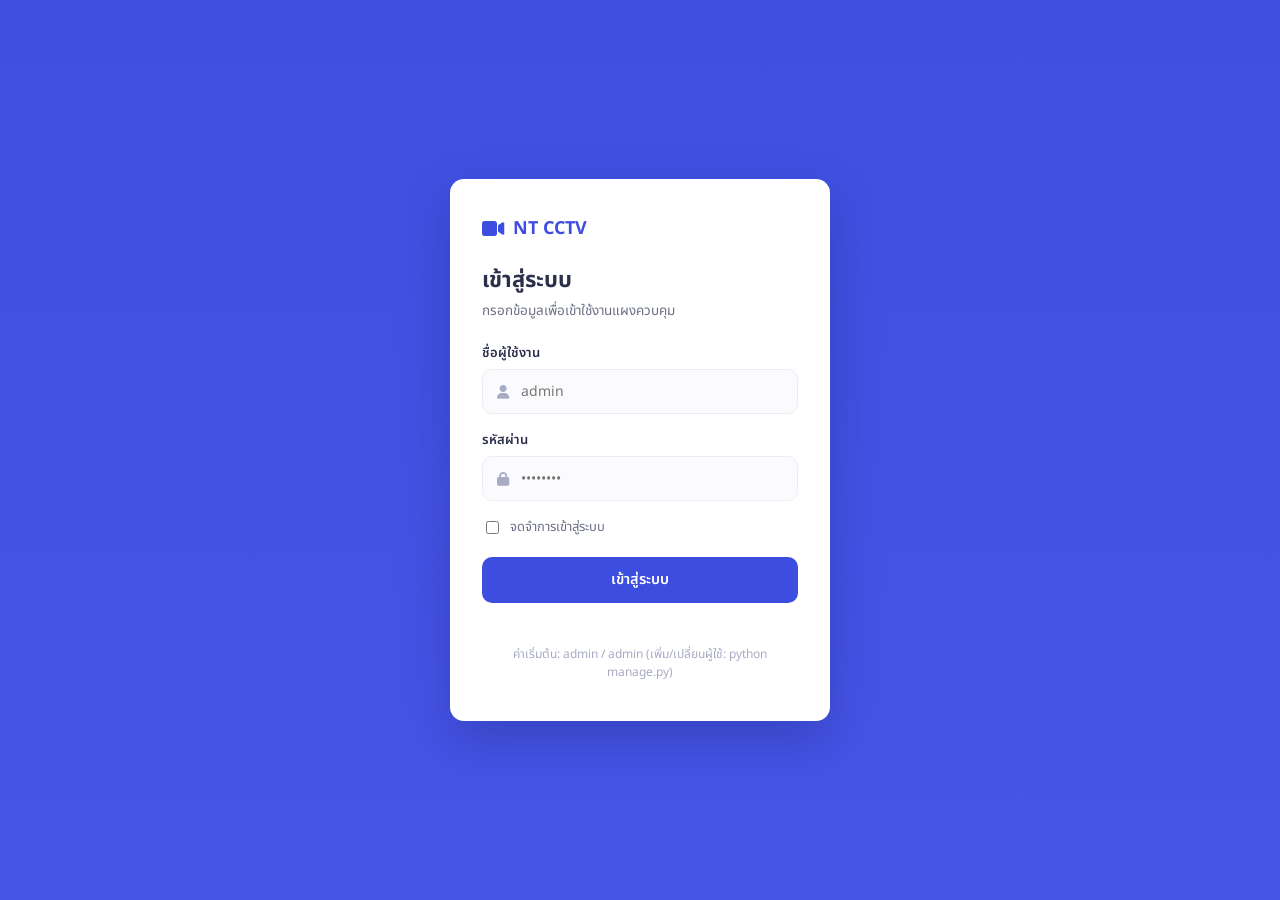
==== dashboard.html @ cc2171d7 "Fix MikroTik Netwatch status never reaching the dashboard สถานะที่ MikroTik รายงานเข้ามาไม่เคยแสดงบน" ====
<!DOCTYPE html>
<html lang="th">
<head>
<meta charset="UTF-8" />
<meta name="viewport" content="width=device-width, initial-scale=1.0" />
<meta name="theme-color" content="#3d4de0" />
<link rel="manifest" href="manifest.json" />
<link rel="icon" type="image/png" href="icon-192.png" />
<link rel="apple-touch-icon" href="icon-192.png" />
<title>NT CCTV - Dashboard</title>
<script>
  // render-blocking auth guard: redirect before anything paints (no flash)
  if (sessionStorage.getItem("ntcctv_auth") !== "1" && localStorage.getItem("ntcctv_auth") !== "1") {
    location.replace("index.html");
  }
</script>
<link rel="preconnect" href="https://fonts.googleapis.com">
<link href="https://fonts.googleapis.com/css2?family=Noto+Sans+Thai:wght@400;500;600;700&display=swap" rel="stylesheet">
<link rel="stylesheet" href="https://cdnjs.cloudflare.com/ajax/libs/font-awesome/6.5.1/css/all.min.css">
<link rel="stylesheet" href="style.css" />
</head>
<body>

<div class="app-wrap" id="appScreen">

  <!-- Sidebar -->
  <aside class="sidebar" id="sidebar">
    <div class="brand">
      <i class="fa-solid fa-video"></i>
      <span class="brand-text">NT <b>CCTV</b></span>
    </div>

    <nav class="nav">
      <a href="dashboard.html" class="nav-item active">
        <i class="fa-solid fa-table-cells-large"></i>
        <span>แผงควบคุม</span>
      </a>

      <a href="devices.html" class="nav-item">
        <i class="fa-solid fa-server"></i>
        <span>อุปกรณ์</span>
      </a>

      <a href="#" class="nav-item" id="navSettings">
        <i class="fa-solid fa-gear"></i>
        <span>การตั้งค่า</span>
      </a>

      <a href="#" class="nav-item" id="navLogout">
        <i class="fa-solid fa-right-from-bracket"></i>
        <span>ออกจากระบบ</span>
      </a>
    </nav>

    <button class="collapse-btn" id="collapseBtn" title="ย่อ/ขยายเมนู">
      <i class="fa-solid fa-chevron-left"></i>
    </button>
  </aside>

  <!-- Main -->
  <div class="main">
    <header class="topbar">
      <div class="search-box">
        <input type="text" placeholder="Search for..." />
        <button><i class="fa-solid fa-magnifying-glass"></i></button>
      </div>
      <div class="top-actions">
        <div class="notif-wrap">
          <button class="icon-btn bell-btn" id="notifBell" title="การแจ้งเตือน">
            <i class="fa-solid fa-bell"></i>
            <span class="badge" id="alertBadge">0</span>
          </button>
          <div class="notif-panel" id="notifPanel" hidden>
            <div class="notif-panel-header">
              <span>อุปกรณ์ที่มีปัญหา (DOWN)</span>
              <button class="notif-refresh" id="notifRefreshBtn" title="รีเฟรชข้อมูล">
                <i class="fa-solid fa-arrows-rotate"></i>
              </button>
            </div>
            <ul class="notif-list" id="notifList"></ul>
            <div class="notif-panel-footer" id="notifUpdatedAt">อัปเดตล่าสุด: -</div>
          </div>
        </div>
        <div class="profile-wrap">
          <button class="profile" id="profileBtn" title="บัญชีผู้ใช้">
            <i class="fa-solid fa-circle-user"></i>
          </button>
          <div class="profile-menu" id="profileMenu" hidden>
            <div class="profile-menu-user">
              <i class="fa-solid fa-user"></i>
              <span>admin</span>
            </div>
            <button class="profile-menu-item" id="profileLogout">
              <i class="fa-solid fa-right-from-bracket"></i>
              <span>ออกจากระบบ</span>
            </button>
          </div>
        </div>
      </div>
    </header>

    <main class="content">
      <div class="content-head">
        <h1>Dashboard</h1>
        <div class="api-status demo" id="apiStatus">
          <i class="fa-solid fa-circle"></i>
          <span>แสดงข้อมูลตัวอย่าง (ยังไม่ได้ตั้งค่า API)</span>
        </div>
      </div>

      <section class="cards-grid" id="cardsGrid">
        <!-- cards injected by JS -->
      </section>
    </main>
  </div>
</div>

<!-- ===================== SETTINGS / API MODAL ===================== -->
<div class="modal-overlay" id="settingsModal" hidden>
  <div class="modal">
    <div class="modal-header">
      <h2><i class="fa-solid fa-gear"></i> ตั้งค่าการเชื่อมต่อ API</h2>
      <button class="modal-close" id="settingsClose"><i class="fa-solid fa-xmark"></i></button>
    </div>

    <div class="modal-body">
      <label class="field">
        <span>API Endpoint URL</span>
        <div class="field-input">
          <i class="fa-solid fa-link"></i>
          <input type="text" id="apiUrl" placeholder="https://example.com/api/status" />
        </div>
      </label>

      <label class="field">
        <span>API Key / Bearer Token (เก็บบนเซิร์ฟเวอร์ — F12 มองไม่เห็น)</span>
        <div class="field-input">
          <i class="fa-solid fa-key"></i>
          <input type="text" id="apiKey" placeholder="ไม่บังคับ" />
        </div>
      </label>

      <label class="remember">
        <input type="checkbox" id="autoRefresh" />
        <span>ดึงข้อมูลอัตโนมัติทุก 30 วินาที</span>
      </label>

      <div class="schema-hint">
        <p><strong>รูปแบบข้อมูลที่รองรับ</strong> — API ควรตอบกลับ JSON แบบใดแบบหนึ่งต่อไปนี้:</p>
        <p class="schema-title">1) แบบสรุปยอดแล้ว</p>
        <pre>{
  "recorder":    {"up":33,"down":0,"unknown":0},
  "camera":      {"up":707,"down":12,"unknown":0},
  "transmitter": {"up":0,"down":0,"unknown":0},
  "receiver":    {"up":0,"down":0,"unknown":0},
  "router":      {"up":6,"down":0,"unknown":0},
  "accesspoint": {"up":126,"down":1,"unknown":0}
}</pre>
        <p class="schema-title">2) แบบรายอุปกรณ์ (ระบบจะนับให้อัตโนมัติ)</p>
        <pre>[
  {"category":"camera","status":"up"},
  {"category":"router","status":"down"},
  ...
]</pre>
      </div>

      <p class="login-error" id="apiError"></p>
    </div>

    <div class="modal-footer">
      <button class="btn-secondary" id="apiTestBtn">ทดสอบเชื่อมต่อ</button>
      <button class="btn-primary" id="apiSaveBtn">บันทึก &amp; ดึงข้อมูล</button>
    </div>
  </div>
</div>

<script src="app.js"></script>
<script>
  if ("serviceWorker" in navigator) {
    navigator.serviceWorker.register("/sw.js").catch(() => {});
  }
</script>
</body>
</html>
---- style.css ----
:root {
  --blue-primary: #3d4de0;
  --blue-primary-dark: #2f3cc4;
  --sidebar-bg: linear-gradient(180deg, #3f4fe0 0%, #4655e8 100%);
  --green: #22b573;
  --red: #e5484d;
  --orange: #f2a93b;
  --text-dark: #2b2f4a;
  --text-mid: #6b7086;
  --text-light: #a7abc3;
  --bg: #f3f4f9;
  --card-bg: #ffffff;
  --border: #ececf3;
  --radius: 14px;
}

* { box-sizing: border-box; }

body {
  margin: 0;
  font-family: 'Noto Sans Thai', 'Segoe UI', sans-serif;
  background: var(--bg);
  color: var(--text-dark);
}

button, input {
  font-family: inherit;
}

/* ===================== LOGIN ===================== */
.login-wrap {
  min-height: 100vh;
  display: flex;
  align-items: center;
  justify-content: center;
  background: var(--sidebar-bg);
  padding: 20px;
}

.login-card {
  background: #fff;
  width: 100%;
  max-width: 380px;
  border-radius: var(--radius);
  padding: 36px 32px 28px;
  box-shadow: 0 20px 50px rgba(20, 25, 80, 0.25);
}

.login-logo {
  display: flex;
  align-items: center;
  gap: 8px;
  font-size: 18px;
  font-weight: 700;
  color: var(--blue-primary);
  margin-bottom: 22px;
}
.login-logo i { font-size: 20px; }

.login-card h1 {
  font-size: 22px;
  margin: 0 0 4px;
}
.login-sub {
  color: var(--text-mid);
  font-size: 13.5px;
  margin: 0 0 22px;
}

.field {
  display: block;
  margin-bottom: 16px;
}
.field span {
  display: block;
  font-size: 13px;
  font-weight: 600;
  color: var(--text-dark);
  margin-bottom: 6px;
}
.field-input {
  display: flex;
  align-items: center;
  gap: 10px;
  border: 1.5px solid var(--border);
  border-radius: 10px;
  padding: 10px 14px;
  background: #fbfbfe;
  transition: border-color .15s;
}
.field-input:focus-within {
  border-color: var(--blue-primary);
}
.field-input i {
  color: var(--text-light);
  font-size: 14px;
}
.field-input input {
  border: none;
  outline: none;
  background: transparent;
  flex: 1;
  font-size: 14px;
  color: var(--text-dark);
}

.remember {
  display: flex;
  align-items: center;
  gap: 8px;
  font-size: 13px;
  color: var(--text-mid);
  margin-bottom: 20px;
  cursor: pointer;
}

.btn-primary {
  background: var(--blue-primary);
  color: #fff;
  border: none;
  border-radius: 10px;
  padding: 12px 18px;
  font-size: 14.5px;
  font-weight: 600;
  cursor: pointer;
  transition: background .15s;
}
.btn-primary:hover { background: var(--blue-primary-dark); }
.btn-block { width: 100%; }

.btn-secondary {
  background: #fff;
  color: var(--text-dark);
  border: 1.5px solid var(--border);
  border-radius: 10px;
  padding: 12px 18px;
  font-size: 14.5px;
  font-weight: 600;
  cursor: pointer;
}
.btn-secondary:hover { background: #f6f6fb; }

.login-error {
  color: var(--red);
  font-size: 13px;
  min-height: 18px;
  margin: 10px 0 0;
  text-align: center;
}
.login-hint {
  text-align: center;
  color: var(--text-light);
  font-size: 12px;
  margin-top: 14px;
}

/* ===================== APP LAYOUT ===================== */
.app-wrap {
  display: flex;
  min-height: 100vh;
}

.sidebar {
  width: 260px;
  flex-shrink: 0;
  background: var(--sidebar-bg);
  color: #fff;
  padding: 22px 16px;
  position: relative;
  display: flex;
  flex-direction: column;
  transition: width .2s ease;
}
.sidebar.collapsed { width: 78px; }
.sidebar.collapsed .brand-text,
.sidebar.collapsed .nav-item span,
.sidebar.collapsed .nav-chevron,
.sidebar.collapsed .nav-section {
  display: none;
}
.sidebar.collapsed .nav-item { justify-content: center; }

.brand {
  display: flex;
  align-items: center;
  gap: 10px;
  font-size: 19px;
  font-weight: 700;
  padding: 4px 10px 22px;
}
.brand i { font-size: 20px; }

.nav {
  display: flex;
  flex-direction: column;
  gap: 3px;
  flex: 1;
  overflow-y: auto;
}
.nav-section {
  font-size: 11px;
  text-transform: uppercase;
  letter-spacing: .06em;
  color: rgba(255,255,255,.55);
  padding: 14px 10px 4px;
  font-weight: 600;
}
.nav-item {
  display: flex;
  align-items: center;
  gap: 12px;
  padding: 11px 12px;
  border-radius: 10px;
  color: rgba(255,255,255,.85);
  text-decoration: none;
  font-size: 14px;
  font-weight: 500;
  transition: background .15s;
}
.nav-item i:first-child { width: 18px; text-align: center; }
.nav-item:hover { background: rgba(255,255,255,.12); }
.nav-item.active {
  background: rgba(255,255,255,.18);
  color: #fff;
  font-weight: 600;
}
.nav-chevron {
  margin-left: auto;
  font-size: 11px;
  opacity: .6;
}
.nav-item[data-disabled="true"] {
  cursor: not-allowed;
}

.collapse-btn {
  position: absolute;
  bottom: 18px;
  left: 50%;
  transform: translateX(-50%);
  width: 34px;
  height: 34px;
  border-radius: 50%;
  border: none;
  background: rgba(255,255,255,.15);
  color: #fff;
  cursor: pointer;
  display: flex;
  align-items: center;
  justify-content: center;
  transition: transform .2s;
}
.sidebar.collapsed .collapse-btn i { transform: rotate(180deg); }

/* ===================== MAIN / TOPBAR ===================== */
.main {
  flex: 1;
  display: flex;
  flex-direction: column;
  min-width: 0;
}

.topbar {
  display: flex;
  align-items: center;
  justify-content: space-between;
  gap: 20px;
  padding: 18px 32px;
  background: var(--bg);
}

.search-box {
  flex: 1;
  max-width: 480px;
  display: flex;
  align-items: center;
  background: #fff;
  border-radius: 10px;
  border: 1.5px solid var(--border);
  overflow: hidden;
}
.search-box input {
  flex: 1;
  border: none;
  outline: none;
  padding: 12px 16px;
  font-size: 14px;
  background: transparent;
}
.search-box button {
  background: var(--blue-primary);
  border: none;
  color: #fff;
  padding: 12px 18px;
  cursor: pointer;
}

.top-actions {
  display: flex;
  align-items: center;
  gap: 18px;
}
.icon-btn {
  position: relative;
  background: #fff;
  border: 1.5px solid var(--border);
  width: 42px;
  height: 42px;
  border-radius: 50%;
  display: flex;
  align-items: center;
  justify-content: center;
  cursor: pointer;
  color: var(--text-mid);
  font-size: 16px;
}
.icon-btn:hover { color: var(--blue-primary); }
.badge {
  position: absolute;
  top: -4px;
  right: -4px;
  background: var(--red);
  color: #fff;
  font-size: 10px;
  font-weight: 700;
  min-width: 18px;
  height: 18px;
  border-radius: 9px;
  display: flex;
  align-items: center;
  justify-content: center;
  padding: 0 4px;
}
.profile-wrap {
  position: relative;
}
.profile {
  background: none;
  border: none;
  padding: 0;
  cursor: pointer;
  display: flex;
  align-items: center;
}
.profile i {
  font-size: 40px;
  color: var(--blue-primary);
}
.profile-menu {
  position: absolute;
  top: calc(100% + 12px);
  right: 0;
  width: 200px;
  background: #fff;
  border-radius: 14px;
  box-shadow: 0 16px 40px rgba(20, 25, 80, .18);
  border: 1px solid var(--border);
  overflow: hidden;
  z-index: 50;
}
.profile-menu-user {
  display: flex;
  align-items: center;
  gap: 10px;
  padding: 14px 16px;
  font-size: 13.5px;
  font-weight: 700;
  color: var(--text-dark);
  border-bottom: 1px solid var(--border);
}
.profile-menu-user i { color: var(--blue-primary); }
.profile-menu-item {
  display: flex;
  align-items: center;
  gap: 10px;
  width: 100%;
  padding: 12px 16px;
  background: none;
  border: none;
  font-size: 13.5px;
  font-weight: 500;
  color: var(--red);
  cursor: pointer;
  text-align: left;
}
.profile-menu-item:hover { background: #fdf2f2; }

/* ===================== NOTIFICATIONS ===================== */
.notif-wrap {
  position: relative;
}
.notif-panel {
  position: absolute;
  top: calc(100% + 12px);
  right: 0;
  width: 320px;
  background: #fff;
  border-radius: 14px;
  box-shadow: 0 16px 40px rgba(20, 25, 80, .18);
  border: 1px solid var(--border);
  overflow: hidden;
  z-index: 50;
}
.notif-panel-header {
  display: flex;
  align-items: center;
  justify-content: space-between;
  padding: 14px 16px;
  border-bottom: 1px solid var(--border);
  font-size: 13.5px;
  font-weight: 700;
  color: var(--text-dark);
}
.notif-refresh {
  background: none;
  border: none;
  color: var(--text-mid);
  font-size: 14px;
  cursor: pointer;
  padding: 4px;
  border-radius: 6px;
}
.notif-refresh:hover { color: var(--blue-primary); }
.notif-list {
  list-style: none;
  margin: 0;
  padding: 6px;
  max-height: 260px;
  overflow-y: auto;
}
.notif-item {
  display: flex;
  align-items: center;
  gap: 10px;
  padding: 10px 10px;
  border-radius: 10px;
  font-size: 13.5px;
}
.notif-item:hover { background: #f8f9fd; }
.notif-item .notif-dot {
  width: 8px;
  height: 8px;
  border-radius: 50%;
  background: var(--red);
  flex-shrink: 0;
}
.notif-item .notif-name {
  flex: 1;
  color: var(--text-dark);
  font-weight: 500;
}
.notif-item .notif-count {
  color: var(--red);
  font-weight: 700;
}
.notif-empty {
  padding: 26px 16px;
  text-align: center;
  color: var(--text-light);
  font-size: 13px;
}
.notif-panel-footer {
  padding: 10px 16px;
  font-size: 11.5px;
  color: var(--text-light);
  border-top: 1px solid var(--border);
  text-align: right;
}

/* ===================== CONTENT ===================== */
.content {
  padding: 8px 32px 40px;
}
.content-head {
  display: flex;
  align-items: center;
  justify-content: space-between;
  flex-wrap: wrap;
  gap: 10px;
  margin-bottom: 22px;
}
.content-head h1 {
  font-size: 26px;
  margin: 0;
}
.api-status {
  display: flex;
  align-items: center;
  gap: 8px;
  font-size: 13px;
  color: var(--text-mid);
  background: #fff;
  border: 1.5px solid var(--border);
  padding: 7px 14px;
  border-radius: 20px;
  cursor: pointer;
}
.api-status i { font-size: 8px; color: var(--red); }
.api-status.connected i { color: var(--green); }
.api-status.demo i { color: var(--orange); }
.api-status.error i { color: var(--red); }
.api-status.loading i {
  color: var(--orange);
  animation: pulse 1s ease-in-out infinite;
}
@keyframes pulse {
  0%, 100% { opacity: 1; }
  50% { opacity: .3; }
}

.cards-grid {
  display: grid;
  grid-template-columns: repeat(2, minmax(0, 1fr));
  gap: 22px;
}
@media (max-width: 900px) {
  .cards-grid { grid-template-columns: 1fr; }
}

.card {
  background: var(--card-bg);
  border-radius: var(--radius);
  padding: 22px 24px;
  display: flex;
  align-items: center;
  justify-content: space-between;
  gap: 16px;
  border-left: 5px solid var(--blue-primary);
  box-shadow: 0 4px 18px rgba(30, 40, 90, .05);
}
.card.accent-green { border-left-color: var(--green); }

.card-info { display: flex; flex-direction: column; gap: 10px; }
.card-title {
  font-size: 13.5px;
  font-weight: 700;
  color: var(--blue-primary);
  text-transform: none;
}
.card-stats {
  display: flex;
  align-items: center;
  gap: 22px;
  flex-wrap: wrap;
}
.stat { display: flex; flex-direction: column; }
.stat .stat-label {
  font-size: 10.5px;
  font-weight: 700;
  letter-spacing: .03em;
  color: var(--text-light);
}
.stat .stat-value {
  font-size: 15px;
  font-weight: 700;
}
.stat.up .stat-value { color: var(--green); }
.stat.down .stat-value { color: var(--red); }
.stat.unknown .stat-value { color: var(--orange); }

.card-icon {
  width: 54px;
  height: 54px;
  border-radius: 14px;
  background: #f4f5fb;
  color: #c7cae3;
  display: flex;
  align-items: center;
  justify-content: center;
  font-size: 22px;
  flex-shrink: 0;
}

/* ===================== MODAL ===================== */
.modal-overlay {
  position: fixed;
  inset: 0;
  background: rgba(20, 24, 60, .45);
  display: flex;
  align-items: center;
  justify-content: center;
  z-index: 100;
  padding: 20px;
}
.modal-overlay[hidden] {
  display: none;
}
.modal {
  background: #fff;
  width: 100%;
  max-width: 520px;
  max-height: 88vh;
  border-radius: var(--radius);
  display: flex;
  flex-direction: column;
  overflow: hidden;
}
.modal-header {
  display: flex;
  align-items: center;
  justify-content: space-between;
  padding: 20px 24px;
  border-bottom: 1px solid var(--border);
}
.modal-header h2 {
  font-size: 17px;
  margin: 0;
  display: flex;
  align-items: center;
  gap: 8px;
}
.modal-close {
  background: none;
  border: none;
  font-size: 16px;
  color: var(--text-mid);
  cursor: pointer;
}
.modal-body {
  padding: 20px 24px;
  overflow-y: auto;
}
.modal-footer {
  display: flex;
  justify-content: flex-end;
  gap: 10px;
  padding: 16px 24px;
  border-top: 1px solid var(--border);
}

.schema-hint {
  background: #f8f9fd;
  border: 1px solid var(--border);
  border-radius: 10px;
  padding: 14px 16px;
  font-size: 12.5px;
  color: var(--text-mid);
  margin-top: 6px;
}
.schema-hint p { margin: 0 0 6px; }
.schema-title { font-weight: 600; color: var(--text-dark); margin-top: 10px !important; }
.schema-hint pre {
  background: #fff;
  border: 1px solid var(--border);
  border-radius: 8px;
  padding: 10px 12px;
  font-size: 11.5px;
  overflow-x: auto;
  margin: 4px 0 0;
}

/* ===================== DEVICES PAGE ===================== */
.panel {
  background: var(--card-bg);
  border-radius: var(--radius);
  padding: 20px 24px;
  margin-bottom: 22px;
  box-shadow: 0 4px 18px rgba(30, 40, 90, .05);
}
.panel-title {
  font-size: 15px;
  font-weight: 700;
  color: var(--blue-primary);
  margin-bottom: 16px;
}

.device-form {
  display: grid;
  grid-template-columns: 2fr 1.4fr 1.2fr auto;
  gap: 14px;
  align-items: end;
}
.device-form .field { margin-bottom: 0; }
.device-form .btn-primary { white-space: nowrap; height: 46px; }
.device-form .login-error { grid-column: 1 / -1; text-align: left; margin: 0; }
.field-input select {
  border: none;
  outline: none;
  background: transparent;
  flex: 1;
  font-size: 14px;
  color: var(--text-dark);
  font-family: inherit;
}
@media (max-width: 900px) {
  .device-form { grid-template-columns: 1fr; }
}

.table-wrap { overflow-x: auto; }
.device-table {
  width: 100%;
  border-collapse: collapse;
  font-size: 13.5px;
}
.device-table th {
  text-align: left;
  padding: 10px 12px;
  color: var(--text-light);
  font-size: 11.5px;
  text-transform: uppercase;
  letter-spacing: .04em;
  border-bottom: 1.5px solid var(--border);
}
.device-table td {
  padding: 12px;
  border-bottom: 1px solid var(--border);
}
.device-table tr:hover td { background: #f8f9fd; }
.dev-id { font-weight: 700; color: var(--blue-primary); }
.dev-seen { color: var(--text-mid); font-size: 12.5px; white-space: nowrap; }
.dev-empty { text-align: center; color: var(--text-light); padding: 28px !important; }

.dev-status {
  display: inline-block;
  padding: 3px 10px;
  border-radius: 12px;
  font-size: 11.5px;
  font-weight: 700;
}
.dev-status.up { background: #e6f7ef; color: var(--green); }
.dev-status.down { background: #fdeaea; color: var(--red); }
.dev-status.unknown { background: #fdf3e2; color: var(--orange); }

.dev-actions { white-space: nowrap; text-align: right; }
.btn-mini {
  background: #fff;
  border: 1.5px solid var(--border);
  border-radius: 8px;
  padding: 6px 10px;
  font-size: 12.5px;
  font-weight: 600;
  color: var(--text-dark);
  cursor: pointer;
  margin-left: 6px;
}
.btn-mini:hover { border-color: var(--blue-primary); color: var(--blue-primary); }
.btn-mini.danger:hover { border-color: var(--red); color: var(--red); }

.table-hint {
  margin: 14px 0 0;
  font-size: 12.5px;
  color: var(--text-mid);
}

.code-hint {
  font-size: 13px;
  color: var(--text-mid);
  margin: 0 0 14px;
}
.code-block-head[hidden] {
  display: none;   /* display:flex ข้างล่างจะชนะ [hidden] ของเบราว์เซอร์ ถ้าไม่เขียนบรรทัดนี้ */
}
.code-block-head {
  display: flex;
  align-items: center;
  justify-content: space-between;
  font-size: 13px;
  font-weight: 700;
  margin: 12px 0 6px;
}
.btn-copy {
  background: #fff;
  border: 1.5px solid var(--border);
  border-radius: 8px;
  padding: 4px 10px;
  font-size: 12px;
  font-weight: 600;
  cursor: pointer;
  color: var(--text-mid);
}
.btn-copy:hover { color: var(--blue-primary); border-color: var(--blue-primary); }
.code-block {
  background: #1e2233;
  color: #d6e0ff;
  border-radius: 10px;
  padding: 14px 16px;
  font-size: 12px;
  line-height: 1.7;
  overflow-x: auto;
  margin: 0;
  white-space: pre;
}

/* ===================== RESPONSIVE (MOBILE) ===================== */
@media (max-width: 768px) {
  .sidebar {
    width: 72px;
    padding: 18px 10px;
  }
  .sidebar .brand-text,
  .sidebar .nav-item span,
  .sidebar .nav-chevron,
  .sidebar .nav-section {
    display: none;
  }
  .sidebar .nav-item { justify-content: center; }
  .sidebar .brand { justify-content: center; padding: 4px 0 18px; }
  .collapse-btn { display: none; }

  .topbar {
    padding: 14px 16px;
    gap: 12px;
  }
  .content { padding: 8px 16px 28px; }
  .content-head h1 { font-size: 22px; }

  .notif-panel { width: 280px; right: -60px; }
}
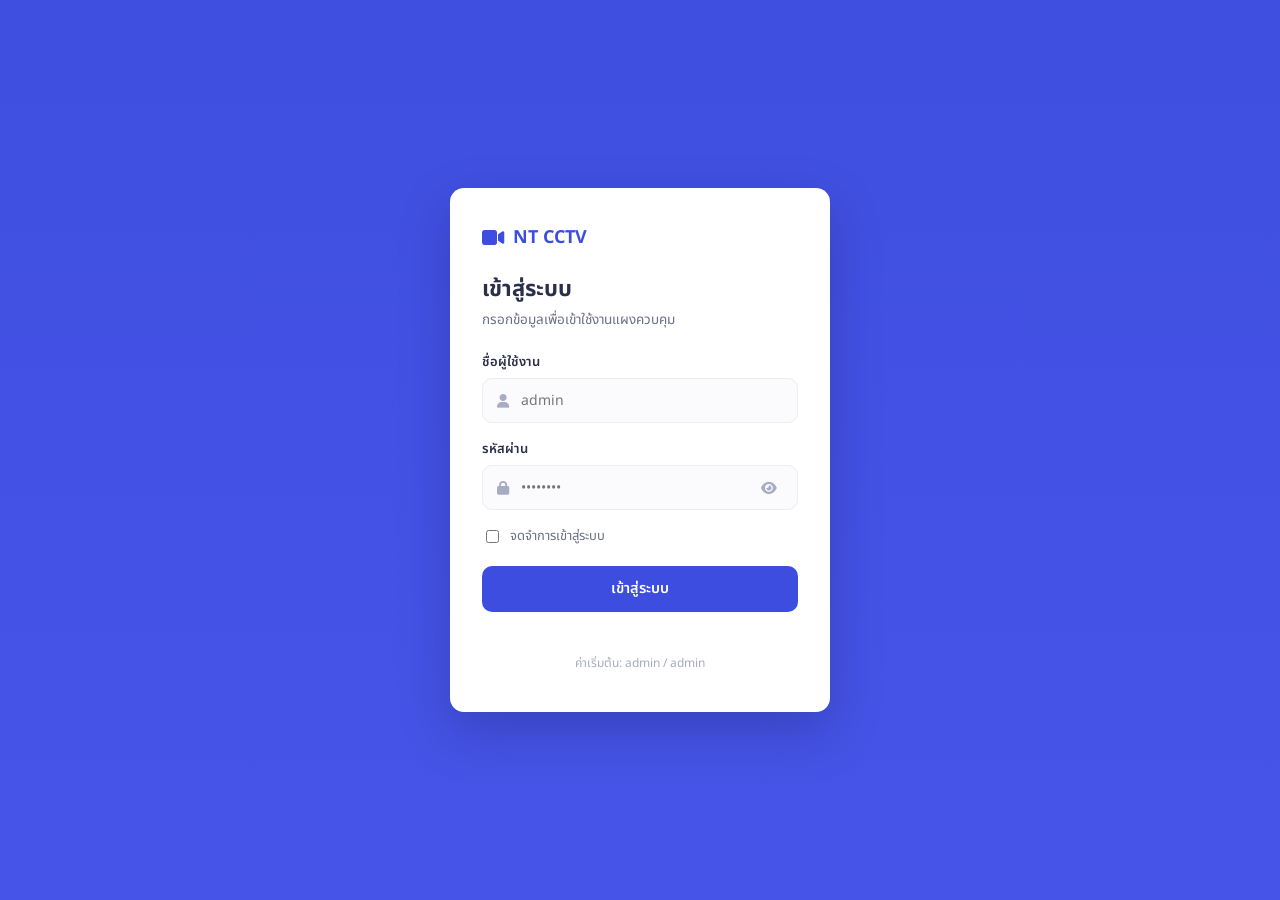
==== commit e88dc6bb: "Move user creation inside dashboard under admin-only settings, remove public registration" ====
--- a/dashboard.html
+++ b/dashboard.html
@@ -72,7 +72,7 @@
           </button>
           <div class="notif-panel" id="notifPanel" hidden>
             <div class="notif-panel-header">
-              <span>อุปกรณ์ที่มีปัญหา (DOWN)</span>
+              <span>อุปกรณ์ที่ต้องดู</span>
               <button class="notif-refresh" id="notifRefreshBtn" title="รีเฟรชข้อมูล">
                 <i class="fa-solid fa-arrows-rotate"></i>
               </button>
@@ -102,9 +102,9 @@
     <main class="content">
       <div class="content-head">
         <h1>Dashboard</h1>
-        <div class="api-status demo" id="apiStatus">
+        <div class="api-status loading" id="apiStatus">
           <i class="fa-solid fa-circle"></i>
-          <span>แสดงข้อมูลตัวอย่าง (ยังไม่ได้ตั้งค่า API)</span>
+          <span>กำลังดึงข้อมูล...</span>
         </div>
       </div>
 
@@ -115,61 +115,124 @@
   </div>
 </div>
 
-<!-- ===================== SETTINGS / API MODAL ===================== -->
+<!-- ===================== DEVICE DETAIL MODAL ===================== -->
+<div class="modal-overlay" id="detailModal" hidden>
+  <div class="modal modal-wide">
+    <div class="modal-header">
+      <h2><i class="fa-solid fa-list-ul"></i> <span id="detailTitle">รายละเอียดอุปกรณ์</span></h2>
+      <button class="modal-close" id="detailClose"><i class="fa-solid fa-xmark"></i></button>
+    </div>
+    <div class="modal-body">
+      <div class="table-wrap">
+        <table class="device-table">
+          <thead>
+            <tr>
+              <th>ID</th>
+              <th>ชื่อ</th>
+              <th>วงจร</th>
+              <th>IP</th>
+              <th>พิกัด</th>
+              <th>สถานะ</th>
+              <th>รายงานล่าสุด</th>
+            </tr>
+          </thead>
+          <tbody id="detailRows"></tbody>
+        </table>
+      </div>
+    </div>
+  </div>
+</div>
+
+<!-- ===================== SETTINGS MODAL ===================== -->
 <div class="modal-overlay" id="settingsModal" hidden>
   <div class="modal">
     <div class="modal-header">
-      <h2><i class="fa-solid fa-gear"></i> ตั้งค่าการเชื่อมต่อ API</h2>
+      <h2><i class="fa-solid fa-gear"></i> การตั้งค่า</h2>
       <button class="modal-close" id="settingsClose"><i class="fa-solid fa-xmark"></i></button>
     </div>
 
     <div class="modal-body">
       <label class="field">
-        <span>API Endpoint URL</span>
+        <span>ถือว่า "ขาดการติดต่อ" เมื่อไม่มีรายงานเข้ามาเกิน (นาที)</span>
         <div class="field-input">
-          <i class="fa-solid fa-link"></i>
-          <input type="text" id="apiUrl" placeholder="https://example.com/api/status" />
+          <i class="fa-solid fa-clock"></i>
+          <input type="number" id="staleMinutes" min="0" max="1440" step="1" placeholder="3" />
         </div>
       </label>
-
-      <label class="field">
-        <span>API Key / Bearer Token (เก็บบนเซิร์ฟเวอร์ — F12 มองไม่เห็น)</span>
-        <div class="field-input">
-          <i class="fa-solid fa-key"></i>
-          <input type="text" id="apiKey" placeholder="ไม่บังคับ" />
-        </div>
-      </label>
+      <p class="code-hint">
+        อุปกรณ์ที่เงียบเกินเวลานี้จะถูกนับเป็น <b>UNKNOWN</b> แทน UP/DOWN เพราะไม่รู้สถานะจริงแล้ว
+        (MikroTik ดับ / เน็ตขาด / สคริปต์หาย) — ใช้ได้ต่อเมื่อลงสคริปต์ <b>Scheduler</b> ครบทุกตัวแล้ว
+        ค่าที่เหมาะคือ 3 เท่าของ interval ที่ตั้งไว้ ใส่ <b>0</b> เพื่อปิดการตรวจ
+      </p>
 
       <label class="remember">
         <input type="checkbox" id="autoRefresh" />
-        <span>ดึงข้อมูลอัตโนมัติทุก 30 วินาที</span>
+        <span>ดึงข้อมูลอัตโนมัติทุก 15 วินาที</span>
       </label>
 
-      <div class="schema-hint">
-        <p><strong>รูปแบบข้อมูลที่รองรับ</strong> — API ควรตอบกลับ JSON แบบใดแบบหนึ่งต่อไปนี้:</p>
-        <p class="schema-title">1) แบบสรุปยอดแล้ว</p>
-        <pre>{
-  "recorder":    {"up":33,"down":0,"unknown":0},
-  "camera":      {"up":707,"down":12,"unknown":0},
-  "transmitter": {"up":0,"down":0,"unknown":0},
-  "receiver":    {"up":0,"down":0,"unknown":0},
-  "router":      {"up":6,"down":0,"unknown":0},
-  "accesspoint": {"up":126,"down":1,"unknown":0}
-}</pre>
-        <p class="schema-title">2) แบบรายอุปกรณ์ (ระบบจะนับให้อัตโนมัติ)</p>
-        <pre>[
-  {"category":"camera","status":"up"},
-  {"category":"router","status":"down"},
-  ...
-]</pre>
-      </div>
-
-      <p class="login-error" id="apiError"></p>
+      <div class="settings-section">
+        <div class="settings-section-title">สำรองข้อมูล</div>
+        <p class="code-hint">
+          ทะเบียนอุปกรณ์เก็บอยู่ที่เดียว ถ้าหายต้องกรอกใหม่ทั้งหมดพร้อมพิกัด
+          — ดาวน์โหลดเก็บไว้เป็นระยะ โดยเฉพาะหลังเพิ่มหรือแก้ไขอุปกรณ์
+        </p>
+        <div class="settings-actions">
+          <button type="button" class="btn-secondary" id="backupBtn">
+            <i class="fa-solid fa-download"></i> ดาวน์โหลดไฟล์สำรอง
+          </button>
+          <button type="button" class="btn-secondary" id="restoreBtn">
+            <i class="fa-solid fa-upload"></i> กู้คืนจากไฟล์
+          </button>
+          <input type="file" id="restoreFile" accept=".json,application/json" hidden />
+        </div>
+        <div class="restore-confirm" id="restoreConfirm" hidden>
+          <div id="restoreSummary"></div>
+          <div class="settings-actions">
+            <button type="button" class="btn-secondary" id="restoreCancel">ยกเลิก</button>
+            <button type="button" class="btn-danger" id="restoreGo">ยืนยันกู้คืน</button>
+          </div>
+        </div>
+        <p class="login-error" id="backupMsg"></p>
+      </div>
+
+      <!-- User Management (Admin Only) -->
+      <div class="settings-section" id="userSection" hidden>
+        <div class="settings-section-title"><i class="fa-solid fa-users-gear"></i> จัดการผู้ใช้งาน (เฉพาะ Admin)</div>
+        <p class="code-hint">
+          รายชื่อผู้ใช้ที่สามารถเข้าสู่ระบบแผงควบคุมนี้ได้
+        </p>
+
+        <div class="user-list" id="settingsUserList"></div>
+
+        <div class="add-user-box">
+          <div class="settings-section-title" style="margin-bottom: 8px;">เพิ่มผู้ใช้งานใหม่</div>
+          <div class="add-user-grid">
+            <div class="field-input">
+              <i class="fa-solid fa-user"></i>
+              <input type="text" id="newUsername" placeholder="ชื่อผู้ใช้งาน" autocomplete="off" />
+            </div>
+            <div class="field-input">
+              <i class="fa-solid fa-lock"></i>
+              <input type="password" id="newPassword" placeholder="รหัสผ่าน (≥ 4 ตัว)" autocomplete="new-password" />
+              <button type="button" class="btn-toggle-pw" title="แสดง/ซ่อนรหัสผ่าน" aria-label="แสดง/ซ่อนรหัสผ่าน">
+                <i class="fa-solid fa-eye"></i>
+              </button>
+            </div>
+            <button type="button" class="btn-primary" id="addUserBtn">
+              <i class="fa-solid fa-user-plus"></i> เพิ่มผู้ใช้
+            </button>
+          </div>
+          <p class="login-error" id="addUserError"></p>
+          <p class="login-success" id="addUserSuccess" style="display:none;"></p>
+        </div>
+      </div>
+
+      <p class="login-error" id="settingsError"></p>
     </div>
 
     <div class="modal-footer">
-      <button class="btn-secondary" id="apiTestBtn">ทดสอบเชื่อมต่อ</button>
-      <button class="btn-primary" id="apiSaveBtn">บันทึก &amp; ดึงข้อมูล</button>
+      <button class="btn-secondary" id="settingsCancel">ยกเลิก</button>
+      <button class="btn-primary" id="settingsSave">บันทึก</button>
     </div>
   </div>
 </div>
--- a/style.css
+++ b/style.css
@@ -57,6 +57,35 @@
 }
 .login-logo i { font-size: 20px; }
 
+.auth-tabs {
+  display: flex;
+  background: #f1f2f8;
+  border-radius: 10px;
+  padding: 4px;
+  margin-bottom: 22px;
+  gap: 4px;
+}
+.auth-tab {
+  flex: 1;
+  padding: 9px 12px;
+  font-size: 13.5px;
+  font-weight: 600;
+  border: none;
+  background: transparent;
+  color: var(--text-mid);
+  border-radius: 8px;
+  cursor: pointer;
+  transition: all .15s ease;
+}
+.auth-tab:hover {
+  color: var(--text-dark);
+}
+.auth-tab.active {
+  background: #fff;
+  color: var(--blue-primary);
+  box-shadow: 0 2px 8px rgba(0, 0, 0, 0.07);
+}
+
 .login-card h1 {
   font-size: 22px;
   margin: 0 0 4px;
@@ -100,8 +129,33 @@
   outline: none;
   background: transparent;
   flex: 1;
+  /* flex item ย่อต่ำกว่าความกว้างของ placeholder ตัวเองไม่ได้ถ้าไม่เขียนบรรทัดนี้
+     ทำให้ทั้งช่องดันกว้างเกินกรอบบนจอแคบ */
+  min-width: 0;
   font-size: 14px;
   color: var(--text-dark);
+}
+
+.btn-toggle-pw {
+  background: transparent;
+  border: none;
+  padding: 4px 6px;
+  cursor: pointer;
+  color: var(--text-light);
+  display: flex;
+  align-items: center;
+  justify-content: center;
+  border-radius: 6px;
+  transition: color 0.15s ease, background-color 0.15s ease;
+  flex-shrink: 0;
+}
+.btn-toggle-pw:hover {
+  color: var(--blue-primary);
+  background: rgba(61, 77, 224, 0.08);
+}
+.btn-toggle-pw i {
+  font-size: 14px;
+  color: inherit;
 }
 
 .remember {
@@ -139,6 +193,20 @@
   cursor: pointer;
 }
 .btn-secondary:hover { background: #f6f6fb; }
+
+.btn-danger {
+  background: var(--red);
+  color: #fff;
+  border: none;
+  border-radius: 10px;
+  padding: 12px 18px;
+  font-size: 14.5px;
+  font-weight: 600;
+  font-family: inherit;
+  cursor: pointer;
+  transition: background .15s;
+}
+.btn-danger:hover { background: #cf3b40; }
 
 .login-error {
   color: var(--red);
@@ -147,11 +215,126 @@
   margin: 10px 0 0;
   text-align: center;
 }
+.login-success {
+  color: var(--green);
+  font-size: 13px;
+  min-height: 18px;
+  margin: 10px 0 0;
+  text-align: center;
+  font-weight: 500;
+}
 .login-hint {
   text-align: center;
   color: var(--text-light);
   font-size: 12px;
   margin-top: 14px;
+}
+
+/* ===================== AUTH MODAL ===================== */
+.auth-modal {
+  text-align: center;
+  border-radius: 18px;
+  box-shadow: 0 25px 60px rgba(15, 20, 60, 0.35);
+  animation: authModalPop 0.25s cubic-bezier(0.16, 1, 0.3, 1) forwards;
+}
+
+@keyframes authModalPop {
+  0% {
+    opacity: 0;
+    transform: scale(0.92) translateY(10px);
+  }
+  100% {
+    opacity: 1;
+    transform: scale(1) translateY(0);
+  }
+}
+
+.auth-modal-body {
+  padding: 34px 26px 30px;
+  display: flex;
+  flex-direction: column;
+  align-items: center;
+}
+
+.auth-modal-icon {
+  width: 68px;
+  height: 68px;
+  border-radius: 50%;
+  display: flex;
+  align-items: center;
+  justify-content: center;
+  font-size: 32px;
+  margin-bottom: 16px;
+}
+
+.auth-modal-icon.success {
+  background: #e8f8f0;
+  color: var(--green);
+}
+
+.auth-modal-icon.error {
+  background: #fdeaea;
+  color: var(--red);
+}
+
+.auth-modal-title {
+  font-size: 21px;
+  font-weight: 700;
+  color: var(--text-dark);
+  margin: 0 0 8px;
+}
+
+.auth-modal-desc {
+  font-size: 14px;
+  color: var(--text-mid);
+  margin: 0 0 18px;
+  line-height: 1.5;
+}
+
+.auth-modal-spinner {
+  color: var(--blue-primary);
+  font-size: 22px;
+}
+
+@media (max-width: 480px) {
+  .login-wrap {
+    padding: 14px;
+  }
+  .login-card {
+    padding: 28px 20px 22px;
+    border-radius: 16px;
+    max-width: 100%;
+  }
+  .login-logo {
+    margin-bottom: 18px;
+    font-size: 17px;
+  }
+  .login-card h1 {
+    font-size: 20px;
+  }
+  .auth-tabs {
+    margin-bottom: 18px;
+  }
+  .auth-modal {
+    max-width: 320px;
+    border-radius: 16px;
+  }
+  .auth-modal-body {
+    padding: 26px 18px 22px;
+  }
+  .auth-modal-icon {
+    width: 56px;
+    height: 56px;
+    font-size: 26px;
+    margin-bottom: 14px;
+  }
+  .auth-modal-title {
+    font-size: 18px;
+  }
+  .auth-modal-desc {
+    font-size: 13.5px;
+    margin-bottom: 14px;
+  }
 }
 
 /* ===================== APP LAYOUT ===================== */
@@ -393,7 +576,7 @@
   position: absolute;
   top: calc(100% + 12px);
   right: 0;
-  width: 320px;
+  width: 360px;
   background: #fff;
   border-radius: 14px;
   box-shadow: 0 16px 40px rgba(20, 25, 80, .18);
@@ -425,9 +608,10 @@
   list-style: none;
   margin: 0;
   padding: 6px;
-  max-height: 260px;
+  max-height: 400px;
   overflow-y: auto;
 }
+.notif-group { list-style: none; }
 .notif-item {
   display: flex;
   align-items: center;
@@ -435,8 +619,55 @@
   padding: 10px 10px;
   border-radius: 10px;
   font-size: 13.5px;
+  /* หัวข้อหมวดเป็น <button> เพื่อกางรายชื่ออุปกรณ์ที่ down ข้างใต้ */
+  width: 100%;
+  background: none;
+  border: none;
+  font-family: inherit;
+  cursor: pointer;
+  text-align: left;
 }
 .notif-item:hover { background: #f8f9fd; }
+.notif-chevron {
+  color: var(--text-light);
+  font-size: 11px;
+  transition: transform .15s;
+}
+.notif-item.open .notif-chevron { transform: rotate(180deg); }
+.notif-sub {
+  list-style: none;
+  margin: 0 0 6px;
+  padding: 2px 10px 2px 28px;
+}
+.notif-sub-item {
+  padding: 8px 10px;
+  border-left: 2px solid #f2d3d4;
+  margin-bottom: 4px;
+}
+.notif-sub-name {
+  font-size: 12.5px;
+  font-weight: 600;
+  color: var(--text-dark);
+}
+.notif-sub-meta {
+  font-size: 11.5px;
+  color: var(--text-mid);
+  margin-top: 2px;
+  word-break: break-word;
+}
+.notif-sub-map {
+  display: inline-block;
+  margin-top: 4px;
+  font-size: 11.5px;
+  color: var(--blue-primary);
+  text-decoration: none;
+}
+.notif-sub-map:hover { text-decoration: underline; }
+.notif-sub-empty {
+  padding: 8px 10px;
+  font-size: 11.5px;
+  color: var(--text-light);
+}
 .notif-item .notif-dot {
   width: 8px;
   height: 8px;
@@ -453,6 +684,9 @@
   color: var(--red);
   font-weight: 700;
 }
+.notif-item .notif-dot.warn { background: var(--orange); }
+.notif-item .notif-count.warn { color: var(--orange); }
+.notif-sub.warn .notif-sub-item { border-left-color: #f6dfb8; }
 .notif-empty {
   padding: 26px 16px;
   text-align: center;
@@ -493,11 +727,9 @@
   border: 1.5px solid var(--border);
   padding: 7px 14px;
   border-radius: 20px;
-  cursor: pointer;
 }
 .api-status i { font-size: 8px; color: var(--red); }
 .api-status.connected i { color: var(--green); }
-.api-status.demo i { color: var(--orange); }
 .api-status.error i { color: var(--red); }
 .api-status.loading i {
   color: var(--orange);
@@ -543,7 +775,22 @@
   gap: 22px;
   flex-wrap: wrap;
 }
-.stat { display: flex; flex-direction: column; }
+.stat {
+  display: flex;
+  flex-direction: column;
+  align-items: flex-start;
+  /* เป็น <button> แล้ว (กดดูรายการอุปกรณ์) — ล้างหน้าตาปุ่มของเบราว์เซอร์ทิ้ง */
+  background: none;
+  border: none;
+  font-family: inherit;
+  padding: 4px 8px;
+  margin: -4px -8px;
+  border-radius: 8px;
+  cursor: pointer;
+  text-align: left;
+}
+.stat:hover { background: #f4f5fb; }
+.stat:focus-visible { outline: 2px solid var(--blue-primary); outline-offset: 1px; }
 .stat .stat-label {
   font-size: 10.5px;
   font-weight: 700;
@@ -595,6 +842,58 @@
   flex-direction: column;
   overflow: hidden;
 }
+.modal-wide { max-width: 860px; }
+.modal-sm { max-width: 420px; }
+
+/* กล่องยืนยันก่อนลบ — แทน confirm() ของเบราว์เซอร์ที่หน้าตาไม่เข้ากับที่เหลือ */
+.confirm-body { text-align: center; }
+.confirm-icon {
+  width: 56px;
+  height: 56px;
+  margin: 2px auto 14px;
+  border-radius: 50%;
+  background: #fdeaea;
+  color: var(--red);
+  display: flex;
+  align-items: center;
+  justify-content: center;
+  font-size: 21px;
+}
+.confirm-lead {
+  margin: 0 0 14px;
+  font-size: 15px;
+  font-weight: 700;
+  color: var(--text-dark);
+}
+.confirm-card {
+  border: 1.5px solid var(--border);
+  border-radius: 10px;
+  background: #fbfbfe;
+  padding: 12px 14px;
+  text-align: left;
+}
+.confirm-name {
+  font-size: 14px;
+  font-weight: 700;
+  color: var(--text-dark);
+  word-break: break-word;
+}
+.confirm-meta {
+  font-size: 12.5px;
+  color: var(--text-mid);
+  margin-top: 3px;
+  word-break: break-word;
+}
+.confirm-note {
+  display: flex;
+  gap: 8px;
+  text-align: left;
+  margin: 14px 0 0;
+  font-size: 12px;
+  line-height: 1.6;
+  color: var(--text-mid);
+}
+.confirm-note i { color: var(--orange); margin-top: 3px; }
 .modal-header {
   display: flex;
   align-items: center;
@@ -626,27 +925,6 @@
   gap: 10px;
   padding: 16px 24px;
   border-top: 1px solid var(--border);
-}
-
-.schema-hint {
-  background: #f8f9fd;
-  border: 1px solid var(--border);
-  border-radius: 10px;
-  padding: 14px 16px;
-  font-size: 12.5px;
-  color: var(--text-mid);
-  margin-top: 6px;
-}
-.schema-hint p { margin: 0 0 6px; }
-.schema-title { font-weight: 600; color: var(--text-dark); margin-top: 10px !important; }
-.schema-hint pre {
-  background: #fff;
-  border: 1px solid var(--border);
-  border-radius: 8px;
-  padding: 10px 12px;
-  font-size: 11.5px;
-  overflow-x: auto;
-  margin: 4px 0 0;
 }
 
 /* ===================== DEVICES PAGE ===================== */
@@ -663,14 +941,26 @@
   color: var(--blue-primary);
   margin-bottom: 16px;
 }
+.panel-head {
+  display: flex;
+  align-items: center;
+  justify-content: space-between;
+  gap: 12px;
+  flex-wrap: wrap;
+  margin-bottom: 16px;
+}
+.panel-head .panel-title { margin-bottom: 0; }
 
 .device-form {
   display: grid;
-  grid-template-columns: 2fr 1.4fr 1.2fr auto;
+  /* 6 ช่องย่อย: ฟิลด์ปกติกิน 2 ช่อง ฟิลด์ยาว (.wide) กิน 4 ช่อง */
+  grid-template-columns: repeat(6, minmax(0, 1fr));
   gap: 14px;
   align-items: end;
 }
-.device-form .field { margin-bottom: 0; }
+.device-form .field { margin-bottom: 0; grid-column: span 2; }
+.device-form .field.wide { grid-column: span 4; }
+.device-form .btn-primary { grid-column: span 2; }
 .device-form .btn-primary { white-space: nowrap; height: 46px; }
 .device-form .login-error { grid-column: 1 / -1; text-align: left; margin: 0; }
 .field-input select {
@@ -678,13 +968,44 @@
   outline: none;
   background: transparent;
   flex: 1;
+  min-width: 0;
   font-size: 14px;
   color: var(--text-dark);
   font-family: inherit;
 }
 @media (max-width: 900px) {
-  .device-form { grid-template-columns: 1fr; }
-}
+  /* ต้องเป็น minmax(0,1fr) ไม่ใช่ 1fr เฉยๆ เพราะ 1fr = minmax(auto,1fr)
+     ซึ่งมีค่าต่ำสุดเท่ากับ min-content ของช่องที่กว้างที่สุด ถ้ากว้างกว่ากรอบ
+     คอลัมน์จะดันล้นออกนอกกล่องขาว (เห็นชัดตอนเปิดในโทรศัพท์) */
+  .device-form { grid-template-columns: minmax(0, 1fr); }
+  .device-form .field,
+  .device-form .field.wide,
+  .device-form .btn-primary { grid-column: auto; }
+}
+
+/* ปุ่มเปิดแผนที่ที่อยู่ท้ายช่องกรอกพิกัด */
+.btn-pin {
+  flex-shrink: 0;
+  background: #fff;
+  border: 1.5px solid var(--border);
+  border-radius: 8px;
+  padding: 5px 10px;
+  font-size: 12px;
+  font-weight: 600;
+  font-family: inherit;
+  color: var(--text-mid);
+  cursor: pointer;
+  white-space: nowrap;
+}
+.btn-pin:hover { color: var(--blue-primary); border-color: var(--blue-primary); }
+
+.dev-map {
+  color: var(--blue-primary);
+  text-decoration: none;
+  white-space: nowrap;
+  font-size: 12.5px;
+}
+.dev-map:hover { text-decoration: underline; }
 
 .table-wrap { overflow-x: auto; }
 .device-table {
@@ -708,6 +1029,7 @@
 .device-table tr:hover td { background: #f8f9fd; }
 .dev-id { font-weight: 700; color: var(--blue-primary); }
 .dev-seen { color: var(--text-mid); font-size: 12.5px; white-space: nowrap; }
+.dev-muted { color: var(--text-mid); }
 .dev-empty { text-align: center; color: var(--text-light); padding: 28px !important; }
 
 .dev-status {
@@ -720,6 +1042,18 @@
 .dev-status.up { background: #e6f7ef; color: var(--green); }
 .dev-status.down { background: #fdeaea; color: var(--red); }
 .dev-status.unknown { background: #fdf3e2; color: var(--orange); }
+/* ขาดการติดต่อ = นับเป็น unknown เหมือนกัน แต่ทำให้แยกออกด้วยตาว่าคนละสาเหตุ */
+.dev-status.stale {
+  background: #fdf3e2;
+  color: var(--orange);
+  border: 1px dashed currentColor;
+}
+.dev-quiet {
+  font-size: 11px;
+  color: var(--text-light);
+  margin-top: 2px;
+}
+.dev-quiet.stale { color: var(--orange); font-weight: 600; }
 
 .dev-actions { white-space: nowrap; text-align: right; }
 .btn-mini {
@@ -747,6 +1081,137 @@
   color: var(--text-mid);
   margin: 0 0 14px;
 }
+.storage-warn {
+  display: flex;
+  align-items: flex-start;
+  gap: 10px;
+  background: #fdf3e2;
+  border: 1.5px solid #f0c98a;
+  color: #8a5a12;
+  border-radius: 10px;
+  padding: 12px 16px;
+  margin-bottom: 18px;
+  font-size: 13px;
+  line-height: 1.6;
+}
+.storage-warn i { margin-top: 2px; }
+.storage-warn.ok {
+  background: #e9f8f1;
+  border-color: #bfe6d4;
+  color: #17734b;
+}
+
+/* ===================== สำรองข้อมูลในหน้าตั้งค่า ===================== */
+.settings-section {
+  border-top: 1px solid var(--border);
+  margin-top: 18px;
+  padding-top: 16px;
+}
+.settings-section-title {
+  font-size: 13px;
+  font-weight: 700;
+  color: var(--text-dark);
+  margin-bottom: 6px;
+}
+.settings-actions {
+  display: flex;
+  gap: 10px;
+  flex-wrap: wrap;
+  margin-top: 10px;
+}
+.settings-actions .btn-secondary,
+.settings-actions .btn-danger {
+  padding: 9px 14px;
+  font-size: 13px;
+}
+.restore-confirm {
+  margin-top: 12px;
+  padding: 12px 14px;
+  border: 1.5px solid #f6cfd0;
+  background: #fdeaea;
+  border-radius: 10px;
+  font-size: 12.5px;
+  line-height: 1.7;
+  color: var(--text-dark);
+}
+.restore-confirm[hidden] { display: none; }
+
+/* ===================== USER MANAGEMENT IN SETTINGS ===================== */
+.user-list {
+  display: flex;
+  flex-direction: column;
+  gap: 6px;
+  margin: 10px 0 14px;
+  max-height: 160px;
+  overflow-y: auto;
+}
+.user-row {
+  display: flex;
+  align-items: center;
+  justify-content: space-between;
+  padding: 8px 12px;
+  background: #fbfbfe;
+  border: 1px solid var(--border);
+  border-radius: 8px;
+  font-size: 13.5px;
+}
+.user-info {
+  display: flex;
+  align-items: center;
+  gap: 8px;
+  color: var(--text-dark);
+  font-weight: 500;
+}
+.user-info i {
+  color: var(--text-light);
+  font-size: 13px;
+}
+.badge-admin {
+  background: #eef2ff;
+  color: var(--blue-primary);
+  font-size: 11px;
+  font-weight: 700;
+  padding: 2px 7px;
+  border-radius: 6px;
+}
+.btn-del-user {
+  background: none;
+  border: none;
+  color: var(--red);
+  cursor: pointer;
+  padding: 4px 8px;
+  border-radius: 6px;
+  transition: all 0.15s;
+  font-size: 13px;
+}
+.btn-del-user:hover {
+  background: #fdeaea;
+}
+.add-user-box {
+  background: #fbfbfe;
+  border: 1px solid var(--border);
+  border-radius: 10px;
+  padding: 12px 14px;
+  margin-top: 10px;
+}
+.add-user-grid {
+  display: flex;
+  gap: 8px;
+  flex-wrap: wrap;
+  align-items: center;
+}
+.add-user-grid .field-input {
+  flex: 1;
+  min-width: 120px;
+  padding: 8px 12px;
+  background: #fff;
+}
+.add-user-grid button {
+  padding: 8px 16px;
+  font-size: 13px;
+  white-space: nowrap;
+}
+
 .code-block-head[hidden] {
   display: none;   /* display:flex ข้างล่างจะชนะ [hidden] ของเบราว์เซอร์ ถ้าไม่เขียนบรรทัดนี้ */
 }
@@ -781,6 +1246,61 @@
   white-space: pre;
 }
 
+/* ===================== MAP PICKER ===================== */
+.map-body { position: relative; }
+.map-search {
+  display: flex;
+  gap: 10px;
+  align-items: stretch;
+  margin-bottom: 10px;
+}
+.map-search .field-input { flex: 1; padding: 8px 12px; }
+.map-search .btn-secondary { padding: 8px 14px; white-space: nowrap; }
+.map-results {
+  list-style: none;
+  margin: -6px 0 10px;
+  padding: 6px;
+  border: 1.5px solid var(--border);
+  border-radius: 10px;
+  background: #fff;
+  max-height: 180px;
+  overflow-y: auto;
+}
+.map-results[hidden] { display: none; }
+.map-result {
+  padding: 8px 10px;
+  border-radius: 8px;
+  font-size: 12.5px;
+  color: var(--text-dark);
+  cursor: pointer;
+}
+.map-result:hover { background: #f4f5fb; }
+.map-result-note {
+  padding: 8px 10px;
+  font-size: 12.5px;
+  color: var(--text-light);
+}
+.map-canvas {
+  height: 420px;
+  border-radius: 10px;
+  border: 1.5px solid var(--border);
+  /* Leaflet วาง pane เป็น absolute — ต้องมี z-index ของตัวเองไม่งั้นทับปุ่มใน modal */
+  z-index: 0;
+}
+.map-coord {
+  margin-top: 8px;
+  padding: 10px 14px;
+  border-radius: 10px;
+  background: #f4f5fb;
+  font-size: 13.5px;
+  font-weight: 700;
+  color: var(--text-dark);
+}
+@media (max-width: 768px) {
+  .map-canvas { height: 300px; }
+  .map-search { flex-wrap: wrap; }
+}
+
 /* ===================== RESPONSIVE (MOBILE) ===================== */
 @media (max-width: 768px) {
   .sidebar {
